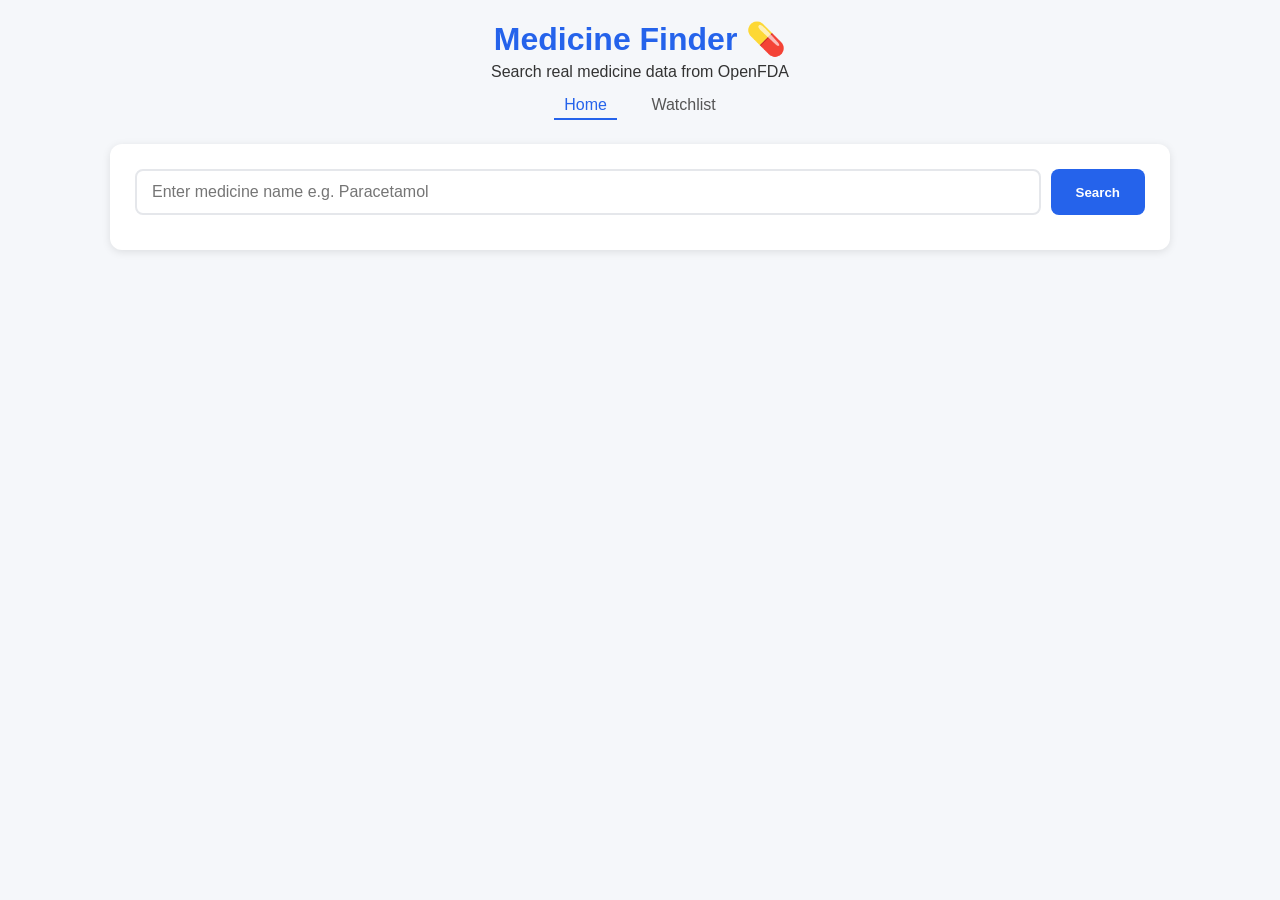
==== index.html @ 43e89e3e "Added Medicine Finder project files" ====
<!DOCTYPE html>
<html lang="en">
<head>
    <meta charset="UTF-8">
    <meta name="viewport" content="width=device-width, initial-scale=1.0">
    <title>Medicine Finder 2.0</title>
    <link rel="stylesheet" href="style.css">
</head>
<body>
    <div class="container">
        <header>
            <h1>Medicine Finder 💊</h1>
            <p>Search real medicine data from OpenFDA</p>
            <nav>
                <a href="index.html" class="active">Home</a>
                <a href="watchlist.html">Watchlist</a>
            </nav>
        </header>

        <div class="search-box">
            <form id="searchForm">
                <input 
                    type="text" 
                    id="searchInput" 
                    placeholder="Enter medicine name e.g. Paracetamol" 
                >
                <button type="submit">Search</button>
            </form>
            <p id="errorMsg" class="error"></p>
        </div>

        <div id="loader" class="loader" style="display: none;">Loading...</div>
        
        <div id="results" class="results-grid"></div>
    </div>

    <script src="script.js"></script>
</body>
</html>
---- style.css ----
* {
    margin: 0;
    padding: 0;
    box-sizing: border-box;
}

body {
    font-family: 'Segoe UI', sans-serif;
    background: #f5f7fa;
    color: #333;
}

.container {
    max-width: 1100px;
    margin: 0 auto;
    padding: 20px;
}

header {
    text-align: center;
    margin-bottom: 30px;
}

header h1 {
    color: #2563eb;
    margin-bottom: 5px;
}

nav {
    margin-top: 15px;
}

nav a {
    margin: 0 10px;
    text-decoration: none;
    color: #555;
    font-weight: 500;
    padding: 5px 10px;
}

nav a.active {
    color: #2563eb;
    border-bottom: 2px solid #2563eb;
}

.search-box {
    background: white;
    padding: 25px;
    border-radius: 12px;
    box-shadow: 0 2px 8px rgba(0,0,0,0.1);
    margin-bottom: 30px;
}

#searchForm {
    display: flex;
    gap: 10px;
}

#searchInput {
    flex: 1;
    padding: 12px 15px;
    border: 2px solid #e5e7eb;
    border-radius: 8px;
    font-size: 16px;
}

#searchInput:focus {
    outline: none;
    border-color: #2563eb;
}

button {
    padding: 12px 25px;
    background: #2563eb;
    color: white;
    border: none;
    border-radius: 8px;
    cursor: pointer;
    font-weight: 600;
}

button:hover {
    background: #1d4ed8;
}

.error {
    color: #dc2626;
    margin-top: 10px;
    font-size: 14px;
}

.loader {
    text-align: center;
    font-size: 18px;
    color: #2563eb;
    padding: 20px;
}

.results-grid {
    display: grid;
    grid-template-columns: repeat(auto-fill, minmax(300px, 1fr));
    gap: 20px;
}

.card {
    background: white;
    padding: 20px;
    border-radius: 12px;
    box-shadow: 0 2px 8px rgba(0,0,0,0.1);
}

.card h3 {
    color: #1f2937;
    margin-bottom: 10px;
}

.card p {
    font-size: 14px;
    color: #6b7280;
    margin-bottom: 8px;
    line-height: 1.5;
}

.card strong {
    color: #374151;
}

.no-result {
    text-align: center;
    grid-column: 1 / -1;
    color: #6b7280;
}
.card-actions {
    display: flex;
    gap: 10px;
    margin-top: 15px;
}

.save-btn {
    background: #10b981;
}

.save-btn:hover {
    background: #059669;
}

.delete-btn {
    background: #ef4444;
}

.delete-btn:hover {
    background: #dc2626;
}

.detail-card {
    background: white;
    padding: 30px;
    border-radius: 12px;
    box-shadow: 0 2px 8px rgba(0,0,0,0.1);
}

.detail-card h2 {
    color: #2563eb;
    margin-bottom: 20px;
}

.detail-card p {
    margin-bottom: 15px;
    line-height: 1.6;
}
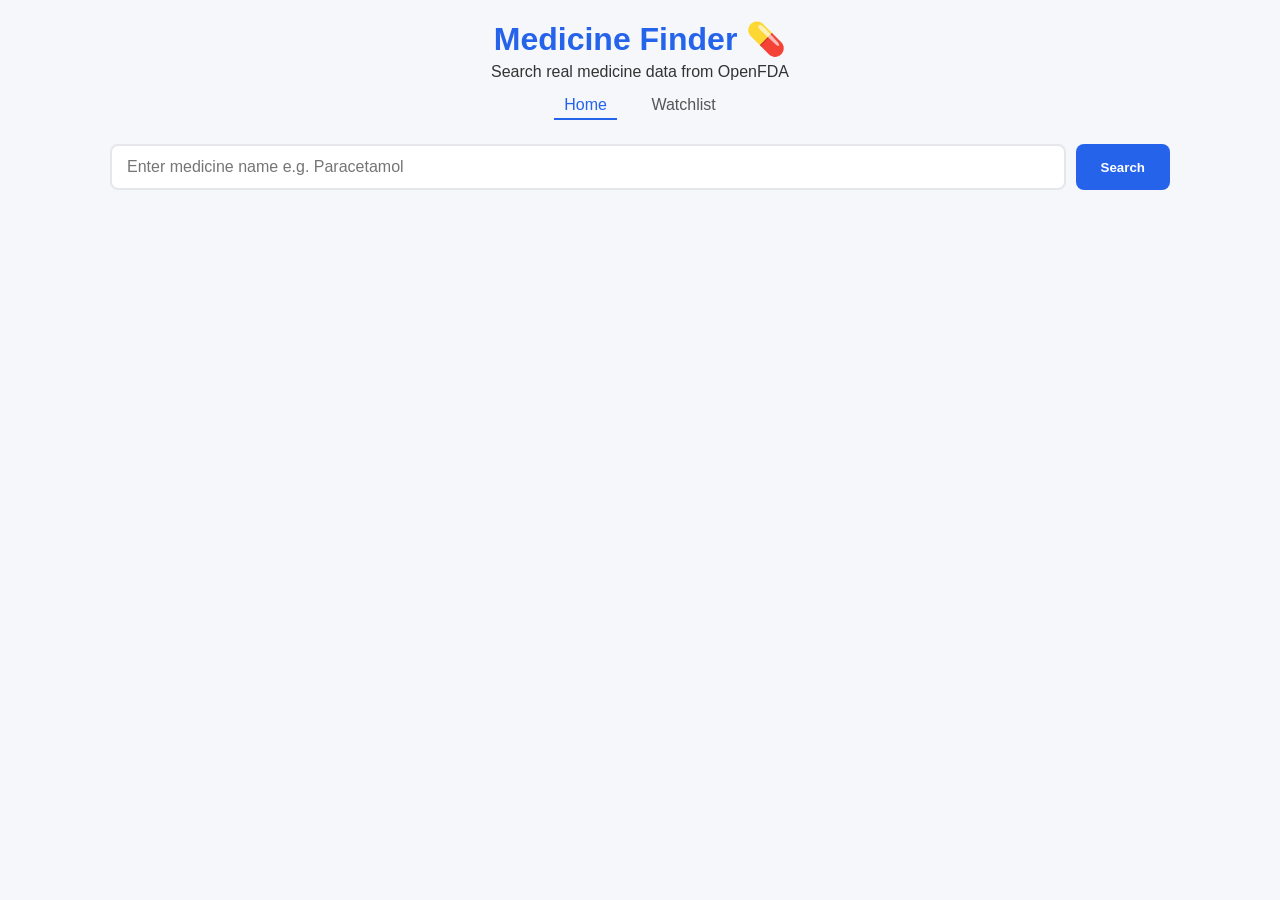
==== commit b97cc02f: "Refactor index.html for better structure and styling Updated HTML structure and improved semantics." ====
--- a/index.html
+++ b/index.html
@@ -1,39 +1,36 @@
 <!DOCTYPE html>
 <html lang="en">
 <head>
-    <meta charset="UTF-8">
-    <meta name="viewport" content="width=device-width, initial-scale=1.0">
-    <title>Medicine Finder 2.0</title>
-    <link rel="stylesheet" href="style.css">
+  <meta charset="UTF-8">
+  <meta name="viewport" content="width=device-width, initial-scale=1.0">
+  <title>Medicine Finder</title>
+  <link rel="stylesheet" href="style.css">
 </head>
 <body>
-    <div class="container">
-        <header>
-            <h1>Medicine Finder 💊</h1>
-            <p>Search real medicine data from OpenFDA</p>
-            <nav>
-                <a href="index.html" class="active">Home</a>
-                <a href="watchlist.html">Watchlist</a>
-            </nav>
-        </header>
+  <div class="container">
+    <header class="header">
+      <h1 class="title">Medicine Finder 💊</h1>
+      <p class="subtitle">Search real medicine data from OpenFDA</p>
+      <nav class="tabs">
+        <a href="index.html" class="tab active">Home</a>
+        <a href="watchlist.html" class="tab">Watchlist</a>
+      </nav>
+    </header>
 
-        <div class="search-box">
-            <form id="searchForm">
-                <input 
-                    type="text" 
-                    id="searchInput" 
-                    placeholder="Enter medicine name e.g. Paracetamol" 
-                >
-                <button type="submit">Search</button>
-            </form>
-            <p id="errorMsg" class="error"></p>
-        </div>
+    <main>
+      <div class="search-card">
+        <form id="searchForm">
+          <input type="text" id="searchInput" placeholder="Enter medicine name e.g. Paracetamol" required>
+          <button type="submit" class="btn-search">Search</button>
+        </form>
+      </div>
 
-        <div id="loader" class="loader" style="display: none;">Loading...</div>
-        
-        <div id="results" class="results-grid"></div>
-    </div>
+      <div id="loader" class="loader" style="display: none;">Searching...</div>
+      <div id="results" class="results-grid"></div>
+      <div id="error" class="error"></div>
+    </main>
+  </div>
 
-    <script src="script.js"></script>
+  <script src="script.js"></script>
 </body>
-</html>+</html>
--- a/style.css
+++ b/style.css
@@ -54,6 +54,11 @@
 #searchForm {
     display: flex;
     gap: 10px;
+}
+@media(max-width:600px){
+    #searchForm{
+        flex-direction: column;
+    }
 }
 
 #searchInput {
@@ -167,4 +172,4 @@
 .detail-card p {
     margin-bottom: 15px;
     line-height: 1.6;
-}+}
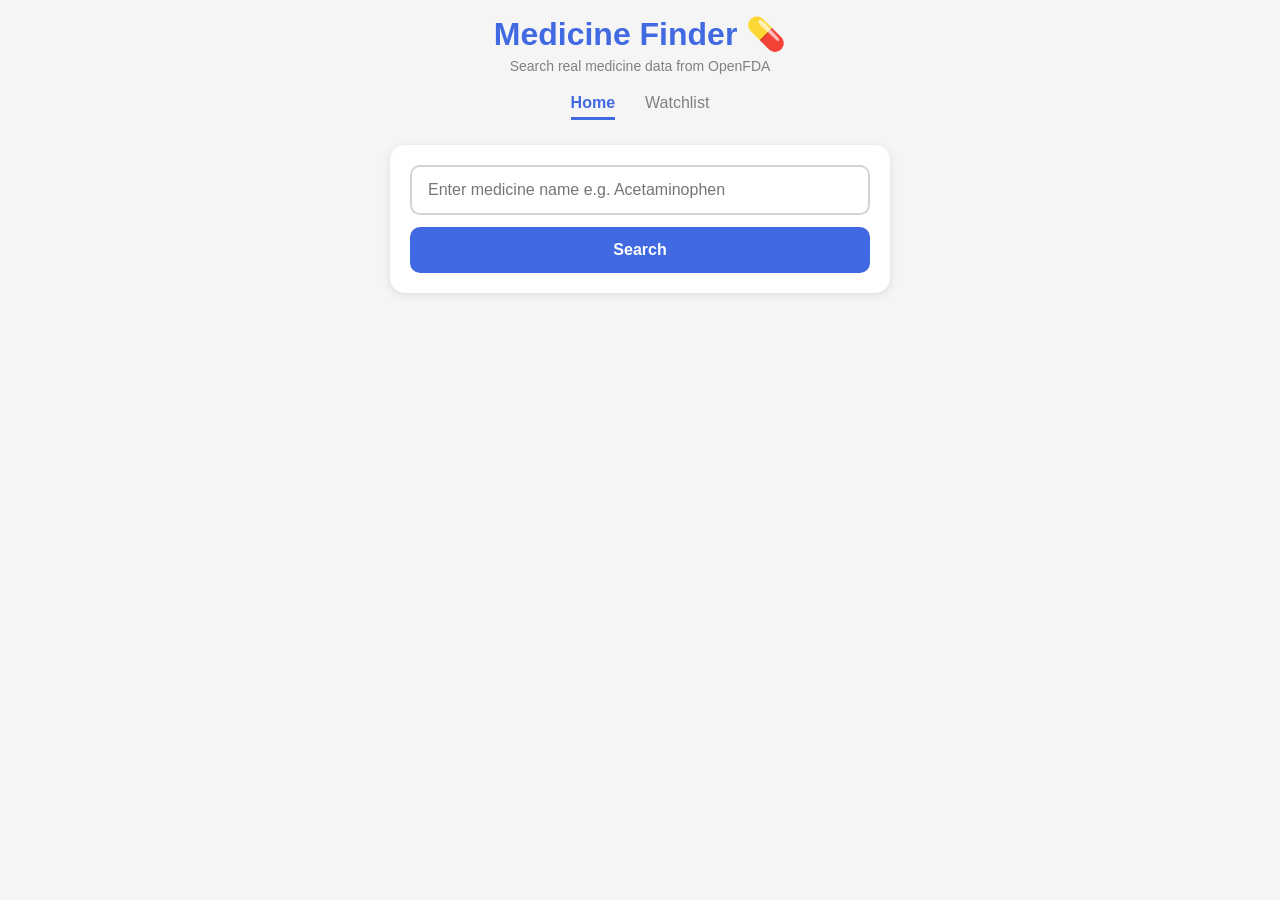
==== commit 4cf9a75c: "Change placeholder text in search input Updated placeholder text in search input from 'Enter medicin" ====
--- a/index.html
+++ b/index.html
@@ -20,7 +20,7 @@
     <main>
       <div class="search-card">
         <form id="searchForm">
-          <input type="text" id="searchInput" placeholder="Enter medicine name e.g. Paracetamol" required>
+          <input type="text" id="searchInput" placeholder="Enter medicine name e.g. Acetaminophen" required>
           <button type="submit" class="btn-search">Search</button>
         </form>
       </div>
--- a/style.css
+++ b/style.css
@@ -1,175 +1,209 @@
 * {
-    margin: 0;
-    padding: 0;
-    box-sizing: border-box;
+  margin: 0;
+  padding: 0;
+  box-sizing: border-box;
 }
 
 body {
-    font-family: 'Segoe UI', sans-serif;
-    background: #f5f7fa;
-    color: #333;
+  font-family: Arial, sans-serif;
+  background: whitesmoke;
+  color: dimgray;
+  padding: 15px;
 }
 
 .container {
-    max-width: 1100px;
-    margin: 0 auto;
-    padding: 20px;
-}
-
-header {
-    text-align: center;
-    margin-bottom: 30px;
-}
-
-header h1 {
-    color: #2563eb;
-    margin-bottom: 5px;
-}
-
-nav {
-    margin-top: 15px;
-}
-
-nav a {
-    margin: 0 10px;
-    text-decoration: none;
-    color: #555;
-    font-weight: 500;
-    padding: 5px 10px;
-}
-
-nav a.active {
-    color: #2563eb;
-    border-bottom: 2px solid #2563eb;
-}
-
-.search-box {
-    background: white;
-    padding: 25px;
-    border-radius: 12px;
-    box-shadow: 0 2px 8px rgba(0,0,0,0.1);
-    margin-bottom: 30px;
+  max-width: 500px;
+  margin: 0 auto;
+}
+
+.header {
+  text-align: center;
+  margin-bottom: 25px;
+}
+
+.title {
+  color: royalblue;
+  font-size: 32px;
+  margin-bottom: 5px;
+}
+
+.subtitle {
+  color: gray;
+  font-size: 14px;
+  margin-bottom: 20px;
+}
+
+.tabs {
+  display: flex;
+  justify-content: center;
+  gap: 30px;
+  margin-bottom: 20px;
+}
+
+.tab {
+  text-decoration: none;
+  color: gray;
+  font-size: 16px;
+  padding-bottom: 5px;
+}
+
+.tab.active {
+  color: royalblue;
+  border-bottom: 3px solid royalblue;
+  font-weight: bold;
+}
+
+.search-card {
+  background: white;
+  padding: 20px;
+  border-radius: 15px;
+  box-shadow: 0 2px 8px rgba(0,0,0,0.1);
+  margin-bottom: 20px;
 }
 
 #searchForm {
-    display: flex;
-    gap: 10px;
-}
-@media(max-width:600px){
-    #searchForm{
-        flex-direction: column;
-    }
+  display: flex;
+  flex-direction: column;
+  gap: 12px;
 }
 
 #searchInput {
-    flex: 1;
-    padding: 12px 15px;
-    border: 2px solid #e5e7eb;
-    border-radius: 8px;
-    font-size: 16px;
+  padding: 14px 16px;
+  border: 2px solid lightgray;
+  border-radius: 10px;
+  font-size: 16px;
+  width: 100%;
 }
 
 #searchInput:focus {
-    outline: none;
-    border-color: #2563eb;
-}
-
-button {
-    padding: 12px 25px;
-    background: #2563eb;
-    color: white;
-    border: none;
-    border-radius: 8px;
-    cursor: pointer;
-    font-weight: 600;
-}
-
-button:hover {
-    background: #1d4ed8;
-}
-
-.error {
-    color: #dc2626;
-    margin-top: 10px;
-    font-size: 14px;
+  outline: none;
+  border-color: royalblue;
+}
+
+.btn-search {
+  padding: 14px;
+  background: royalblue;
+  color: white;
+  border: none;
+  border-radius: 10px;
+  font-size: 16px;
+  font-weight: bold;
+  cursor: pointer;
+}
+
+.btn-search:hover {
+  background: mediumblue;
+}
+
+.results-grid {
+  display: flex;
+  flex-direction: column;
+  gap: 15px;
+}
+
+.card {
+  background: white;
+  padding: 20px;
+  border-radius: 15px;
+  box-shadow: 0 2px 8px rgba(0,0,0,0.1);
+}
+
+.card h3 {
+  color: black;
+  margin-bottom: 12px;
+  font-size: 18px;
+}
+
+.card p {
+  margin-bottom: 8px;
+  font-size: 14px;
+  color: dimgray;
+}
+
+.card p strong {
+  color: black;
+}
+
+.card-actions {
+  display: flex;
+  gap: 10px;
+  margin-top: 15px;
+}
+
+.btn-details {
+  background: royalblue;
+  color: white;
+  border: none;
+  padding: 12px 20px;
+  border-radius: 10px;
+  cursor: pointer;
+  flex: 1;
+  font-weight: bold;
+}
+
+.btn-save {
+  background: mediumseagreen;
+  color: white;
+  border: none;
+  padding: 12px 20px;
+  border-radius: 10px;
+  cursor: pointer;
+  flex: 1;
+  font-weight: bold;
+}
+
+.btn-remove {
+  background: red;
+  color: white;
+  border: none;
+  padding: 12px 20px;
+  border-radius: 10px;
+  cursor: pointer;
+  flex: 1;
+  font-weight: bold;
+}
+
+.btn-details:hover {
+  background: mediumblue;
+}
+
+.btn-save:hover {
+  background: seagreen;
+}
+
+.btn-remove:hover {
+  background: darkred;
+}
+
+.error,.no-result {
+  text-align: center;
+  color: red;
+  font-size: 16px;
+  margin-top: 20px;
+  background: white;
+  padding: 20px;
+  border-radius: 15px;
 }
 
 .loader {
-    text-align: center;
-    font-size: 18px;
-    color: #2563eb;
-    padding: 20px;
-}
-
-.results-grid {
-    display: grid;
-    grid-template-columns: repeat(auto-fill, minmax(300px, 1fr));
-    gap: 20px;
-}
-
-.card {
-    background: white;
-    padding: 20px;
-    border-radius: 12px;
-    box-shadow: 0 2px 8px rgba(0,0,0,0.1);
-}
-
-.card h3 {
-    color: #1f2937;
-    margin-bottom: 10px;
-}
-
-.card p {
-    font-size: 14px;
-    color: #6b7280;
-    margin-bottom: 8px;
-    line-height: 1.5;
-}
-
-.card strong {
-    color: #374151;
-}
-
-.no-result {
-    text-align: center;
-    grid-column: 1 / -1;
-    color: #6b7280;
-}
-.card-actions {
-    display: flex;
-    gap: 10px;
-    margin-top: 15px;
-}
-
-.save-btn {
-    background: #10b981;
-}
-
-.save-btn:hover {
-    background: #059669;
-}
-
-.delete-btn {
-    background: #ef4444;
-}
-
-.delete-btn:hover {
-    background: #dc2626;
-}
-
-.detail-card {
-    background: white;
-    padding: 30px;
-    border-radius: 12px;
-    box-shadow: 0 2px 8px rgba(0,0,0,0.1);
-}
-
-.detail-card h2 {
-    color: #2563eb;
-    margin-bottom: 20px;
-}
-
-.detail-card p {
-    margin-bottom: 15px;
-    line-height: 1.6;
-}
+  text-align: center;
+  font-size: 16px;
+  color: royalblue;
+  background: white;
+  padding: 20px;
+  border-radius: 15px;
+}
+
+.back-btn {
+  display: inline-block;
+  text-decoration: none;
+  background: royalblue;
+  color: white;
+  padding: 10px 20px;
+  border-radius: 10px;
+  margin-bottom: 20px;
+  font-weight: bold;
+}
+#error{
+    display: none;
+}
